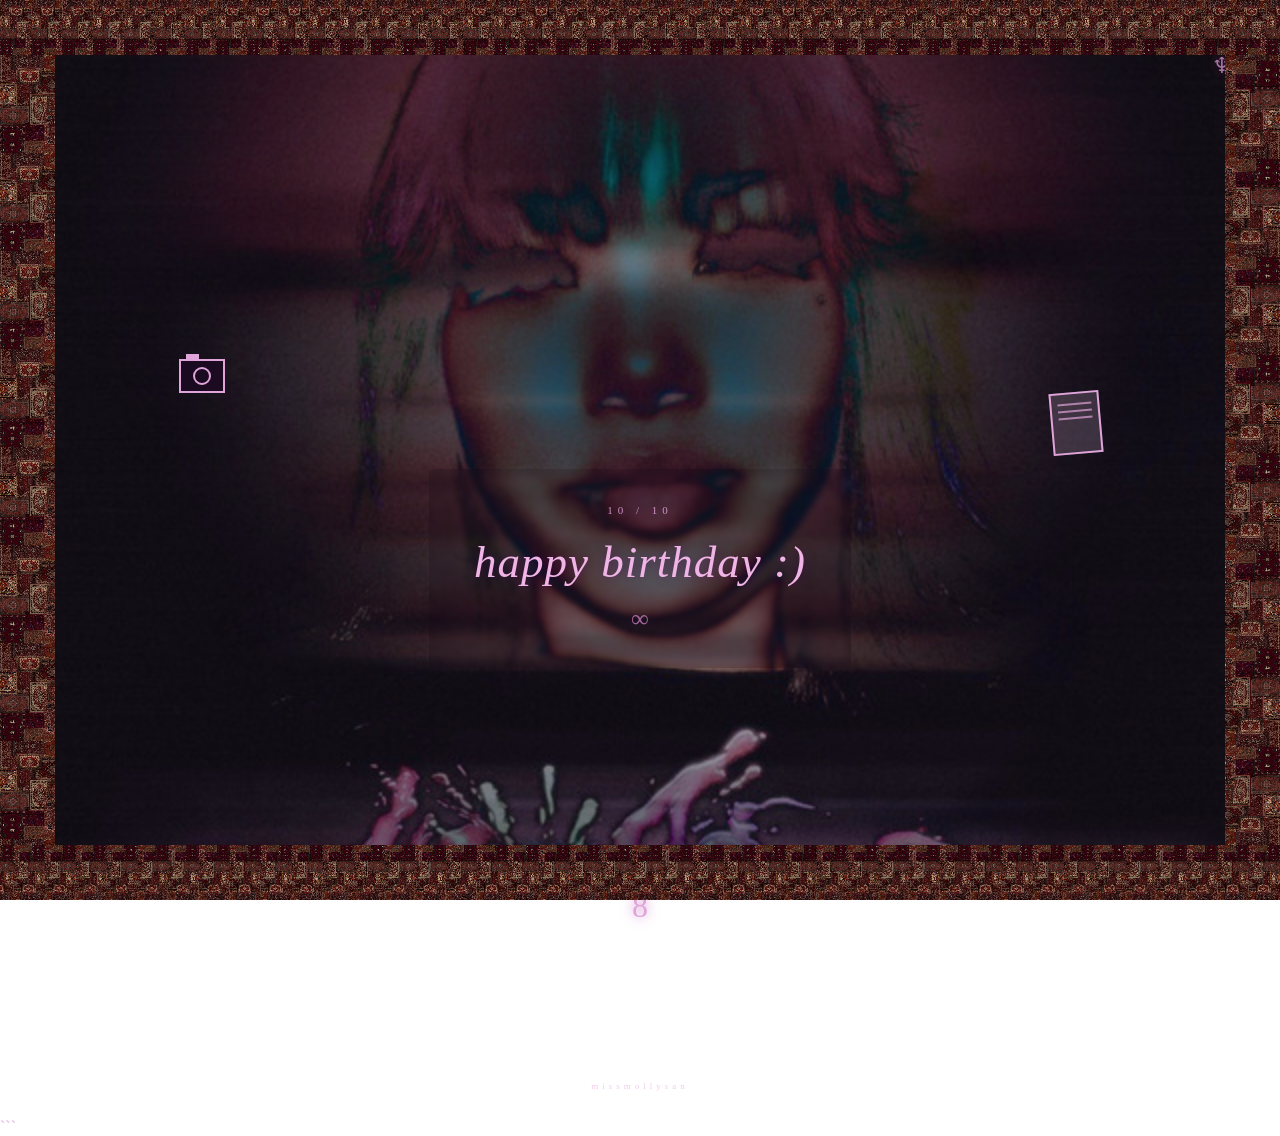
==== gallery.html @ 7de511e9 "Create gallery.html" ====
```html
<!DOCTYPE html>
<html lang="en">

<head>
    <meta charset="UTF-8">
    <meta name="viewport" content="width=device-width, initial-scale=1.0">
    <title>8</title>
    <link rel="stylesheet" href="style.css">
</head>

<body>

    <!-- HOME BACKGROUND MUSIC ONLY -->
    <audio id="backgroundMusic" autoplay loop>
        <source src="background.mp3" type="audio/mpeg">
    </audio>


    <!-- THIN RUG BORDER -->

    <div class="rug top"></div>
    <div class="rug bottom"></div>
    <div class="rug left"></div>
    <div class="rug right"></div>


    <main class="page">

        <!-- SMALL SYMBOLS -->

        <div class="symbol eight">8</div>

        <div class="symbol neptune">♆</div>


        <!-- GALLERY -->

        <a href="gallery.html" class="floating-object album">

            <div class="pixel-camera">
                <div class="camera-lens"></div>
            </div>

            <span>open</span>

        </a>


        <!-- NOTES -->

        <a href="notes.html" class="floating-object note">

            <div class="pixel-note">
                <div></div>
                <div></div>
                <div></div>
            </div>

            <span>open</span>

        </a>


        <!-- SECRET -->

        <a href="secret.html" class="floating-object secret">

            <div class="pixel-eight">8</div>

            <span>...</span>

        </a>


        <!-- CENTER -->

        <section class="center">

            <div class="date">
                10 / 10
            </div>

            <h1>
                happy birthday :)
            </h1>

            <div class="infinity">
                ∞
            </div>

        </section>


        <div class="username">
            missmollysan
        </div>

    </main>


    <!-- AUTOPLAY FALLBACK -->

    <script>

        const music =
            document.getElementById("backgroundMusic");

        document.addEventListener("click", () => {

            if (music.paused) {
                music.play().catch(() => {});
            }

        }, { once: true });

    </script>

</body>

</html>
```
---- style.css ----
```css
* {
    box-sizing: border-box;
}

html,
body {
    margin: 0;
    padding: 0;

    width: 100%;
    min-height: 100%;
}

body {
    min-height: 100vh;

    background-image:
        linear-gradient(
            rgba(18, 7, 25, 0.40),
            rgba(18, 7, 25, 0.40)
        ),
        url("background.jpg");

    background-size: cover;
    background-position: center;
    background-attachment: fixed;

    color: #e7a9df;

    font-family:
        Georgia,
        "Times New Roman",
        serif;

    overflow-x: hidden;
}


/* =========================
   PAGE
========================= */

.page {
    min-height: 100vh;

    position: relative;

    display: flex;

    justify-content: center;
    align-items: center;

    padding: 100px 80px;
}


/* =========================
   MAIN CENTER
========================= */

.center {
    position: relative;
    z-index: 5;

    text-align: center;

    padding: 35px 45px;

    background: rgba(20, 5, 27, 0.14);

    backdrop-filter: blur(2px);

    border-radius: 5px;
}


/* =========================
   TEXT
========================= */

.date {
    margin-bottom: 20px;

    font-size: 11px;

    letter-spacing: 5px;

    color: #e9a8df;

    opacity: 0.85;
}


h1 {
    margin: 0;

    font-size: clamp(28px, 4vw, 45px);

    font-weight: normal;

    font-style: italic;

    letter-spacing: 1px;

    color: #f0b4e6;

    text-shadow:
        0 1px 12px rgba(70, 0, 80, 0.6);
}


.infinity {
    margin-top: 17px;

    font-size: 25px;

    color: #d98bd0;

    opacity: 0.7;
}


/* =========================
   MUSIC
========================= */

.music {
    width: min(360px, 70vw);

    margin-top: 42px;
}

.song {
    display: flex;

    align-items: center;

    gap: 12px;

    margin-bottom: 14px;
}

.song span {
    width: 20px;

    font-size: 9px;

    letter-spacing: 1px;

    color: #e4a5dc;

    opacity: 0.65;
}

audio {
    width: 100%;

    height: 30px;

    opacity: 0.72;
}


/* =========================
   SYMBOLS
========================= */

.symbol {
    position: absolute;

    z-index: 10;

    color: #d99bd4;

    opacity: 0.75;

    text-shadow:
        0 0 10px rgba(160, 50, 150, 0.5);
}

.eight {
    top: 32px;
    left: 45px;

    font-size: 15px;
}

.neptune {
    top: 35px;
    right: 48px;

    font-size: 22px;
}


/* =========================
   CLICKABLE OBJECTS
========================= */

.floating-object {
    position: absolute;

    z-index: 15;

    text-decoration: none;

    color: #e5a5dd;

    display: flex;

    flex-direction: column;

    align-items: center;

    gap: 7px;

    transition:
        transform 0.25s ease,
        opacity 0.25s ease;
}

.floating-object span {
    font-family:
        Georgia,
        serif;

    font-size: 9px;

    letter-spacing: 2px;

    opacity: 0;

    transition: opacity 0.25s ease;
}

.floating-object:hover {
    transform: translateY(-5px);

    cursor: pointer;
}

.floating-object:hover span {
    opacity: 0.8;
}


/* =========================
   CAMERA
========================= */

.album {
    left: 14%;
    top: 31%;
}

.pixel-camera {
    width: 42px;
    height: 30px;

    background: rgba(28, 8, 35, 0.75);

    border: 2px solid #dfa4d9;

    position: relative;
}

.pixel-camera::before {
    content: "";

    position: absolute;

    width: 13px;
    height: 5px;

    left: 5px;
    top: -7px;

    background: #dfa4d9;
}

.camera-lens {
    position: absolute;

    width: 14px;
    height: 14px;

    left: 12px;
    top: 6px;

    border: 2px solid #dfa4d9;

    border-radius: 50%;
}


/* =========================
   NOTE
========================= */

.note {
    right: 14%;
    top: 34%;
}

.pixel-note {
    width: 34px;
    height: 40px;

    padding: 9px 6px;

    background: rgba(245, 202, 237, 0.18);

    border: 2px solid #dfa4d9;

    transform: rotate(-5deg);
}

.pixel-note div {
    height: 2px;

    margin-bottom: 5px;

    background: #dfa4d9;

    opacity: 0.7;
}


/* =========================
   SECRET 8
========================= */

.secret {
    left: 50%;

    bottom: 16%;

    transform: translateX(-50%);
}

.secret:hover {
    transform:
        translateX(-50%)
        translateY(-5px);
}

.pixel-eight {
    font-size: 32px;

    font-family: Georgia, serif;

    color: #dfa4d9;

    text-shadow:
        0 0 12px rgba(190, 70, 180, 0.7);
}


/* =========================
   USERNAME
========================= */

.username {
    position: absolute;

    z-index: 10;

    bottom: 27px;
    left: 50%;

    transform: translateX(-50%);

    font-size: 9px;

    letter-spacing: 4px;

    color: #dfa4d9;

    opacity: 0.55;
}


/* =========================
   RUG BORDER
========================= */

.rug {
    position: fixed;

    z-index: 20;

    pointer-events: none;

    background-image: url("rug.jpg");

    background-repeat: repeat;

    image-rendering: pixelated;
}

.rug.top {
    top: 0;
    left: 0;

    width: 100%;
    height: 55px;

    background-size: auto 55px;
}

.rug.bottom {
    bottom: 0;
    left: 0;

    width: 100%;
    height: 55px;

    background-size: auto 55px;

    transform: rotate(180deg);
}

.rug.left {
    top: 55px;
    bottom: 55px;

    left: 0;

    width: 55px;

    background-size: 55px auto;
}

.rug.right {
    top: 55px;
    bottom: 55px;

    right: 0;

    width: 55px;

    background-size: 55px auto;

    transform: rotate(180deg);
}


/* =========================
   MOBILE
========================= */

@media (max-width: 600px) {

    .page {
        padding: 80px 65px;
    }

    .center {
        padding: 25px 18px;
    }

    h1 {
        font-size: 27px;
    }

    .music {
        width: 250px;
        max-width: 65vw;
    }

    .rug.top,
    .rug.bottom {
        height: 42px;

        background-size: auto 42px;
    }

    .rug.left,
    .rug.right {
        top: 42px;
        bottom: 42px;

        width: 42px;

        background-size: 42px auto;
    }

    .album {
        left: 17%;
        top: 24%;
    }

    .note {
        right: 17%;
        top: 27%;
    }

    .secret {
        bottom: 13%;
    }

    .eight {
        top: 55px;
        left: 65px;
    }

    .neptune {
        top: 55px;
        right: 65px;
    }

    .username {
        bottom: 55px;
    }
}
```
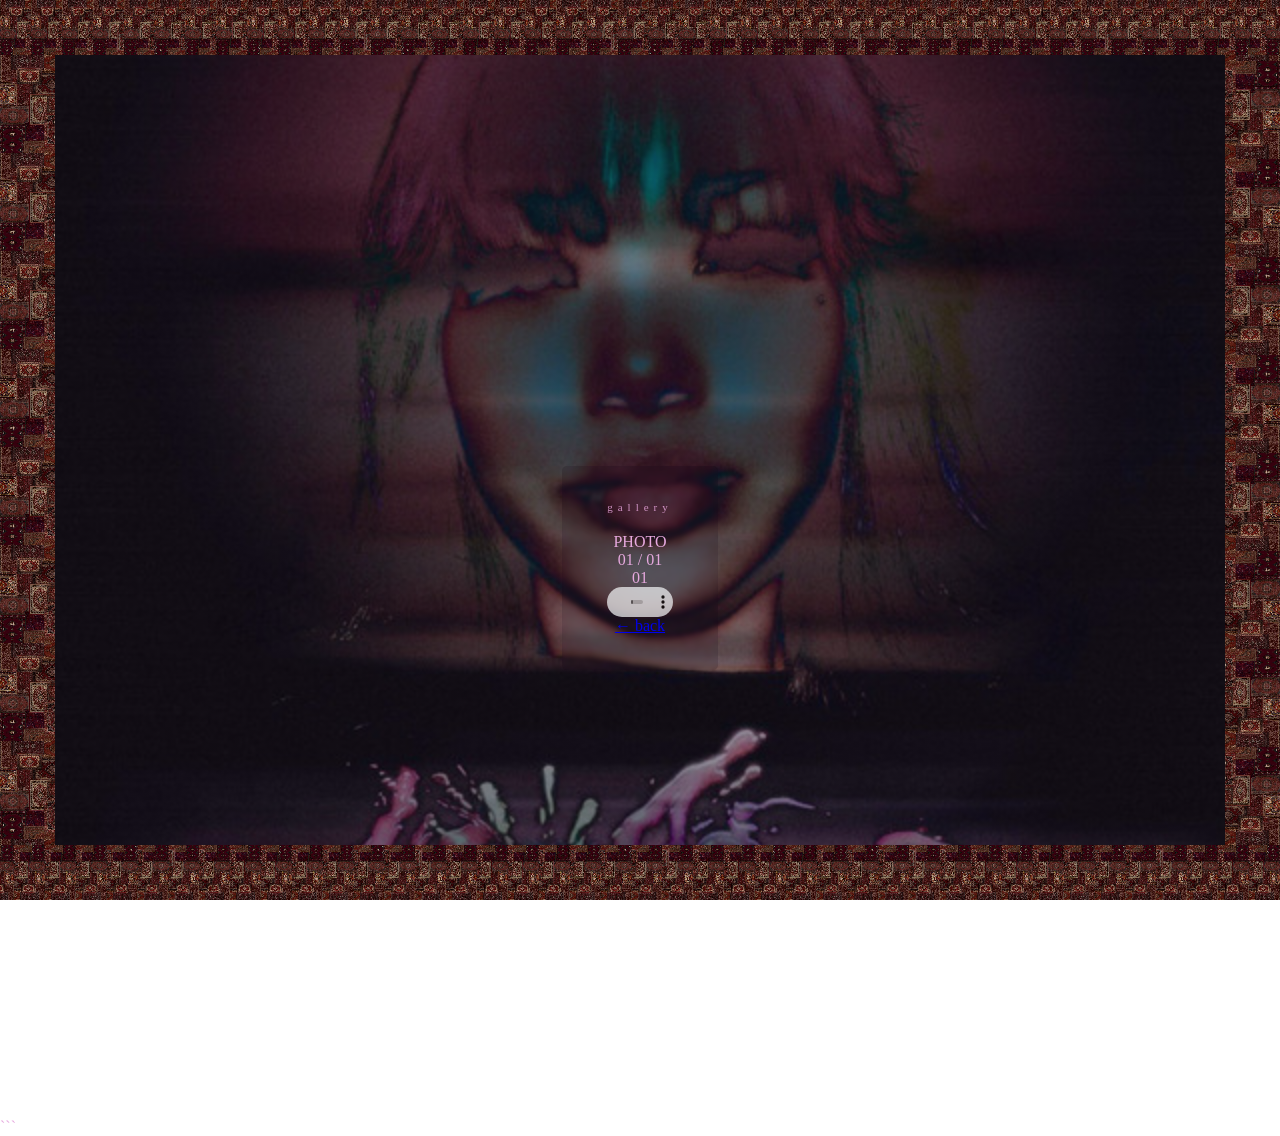
==== commit 3aa18701: "Update gallery.html" ====
--- a/gallery.html
+++ b/gallery.html
@@ -3,19 +3,20 @@
 <html lang="en">
 
 <head>
+
     <meta charset="UTF-8">
-    <meta name="viewport" content="width=device-width, initial-scale=1.0">
-    <title>8</title>
+
+    <meta name="viewport"
+          content="width=device-width, initial-scale=1.0">
+
+    <title>gallery</title>
+
     <link rel="stylesheet" href="style.css">
+
 </head>
 
+
 <body>
-
-    <!-- HOME BACKGROUND MUSIC ONLY -->
-    <audio id="backgroundMusic" autoplay loop>
-        <source src="background.mp3" type="audio/mpeg">
-    </audio>
-
 
     <!-- THIN RUG BORDER -->
 
@@ -27,94 +28,53 @@
 
     <main class="page">
 
-        <!-- SMALL SYMBOLS -->
+        <section class="center gallery-page">
 
-        <div class="symbol eight">8</div>
-
-        <div class="symbol neptune">♆</div>
+            <div class="date">
+                gallery
+            </div>
 
 
-        <!-- GALLERY -->
+            <!-- PHOTO PLACEHOLDER -->
 
-        <a href="gallery.html" class="floating-object album">
-
-            <div class="pixel-camera">
-                <div class="camera-lens"></div>
+            <div class="photo-placeholder">
+                PHOTO
             </div>
 
-            <span>open</span>
 
-        </a>
+            <div class="photo-number">
+                01 / 01
+            </div>
 
 
-        <!-- NOTES -->
+            <!-- SONG 1 -->
 
-        <a href="notes.html" class="floating-object note">
+            <div class="page-music">
 
-            <div class="pixel-note">
-                <div></div>
-                <div></div>
-                <div></div>
+                <div class="track-label">
+                    01
+                </div>
+
+                <audio controls>
+
+                    <source src="song1.mp3"
+                            type="audio/mpeg">
+
+                </audio>
+
             </div>
 
-            <span>open</span>
 
-        </a>
+            <a href="index.html"
+               class="back">
 
+                ← back
 
-        <!-- SECRET -->
-
-        <a href="secret.html" class="floating-object secret">
-
-            <div class="pixel-eight">8</div>
-
-            <span>...</span>
-
-        </a>
-
-
-        <!-- CENTER -->
-
-        <section class="center">
-
-            <div class="date">
-                10 / 10
-            </div>
-
-            <h1>
-                happy birthday :)
-            </h1>
-
-            <div class="infinity">
-                ∞
-            </div>
+            </a>
 
         </section>
 
-
-        <div class="username">
-            missmollysan
-        </div>
-
     </main>
-
-
-    <!-- AUTOPLAY FALLBACK -->
-
-    <script>
-
-        const music =
-            document.getElementById("backgroundMusic");
-
-        document.addEventListener("click", () => {
-
-            if (music.paused) {
-                music.play().catch(() => {});
-            }
-
-        }, { once: true });
-
-    </script>
 
 </body>
 
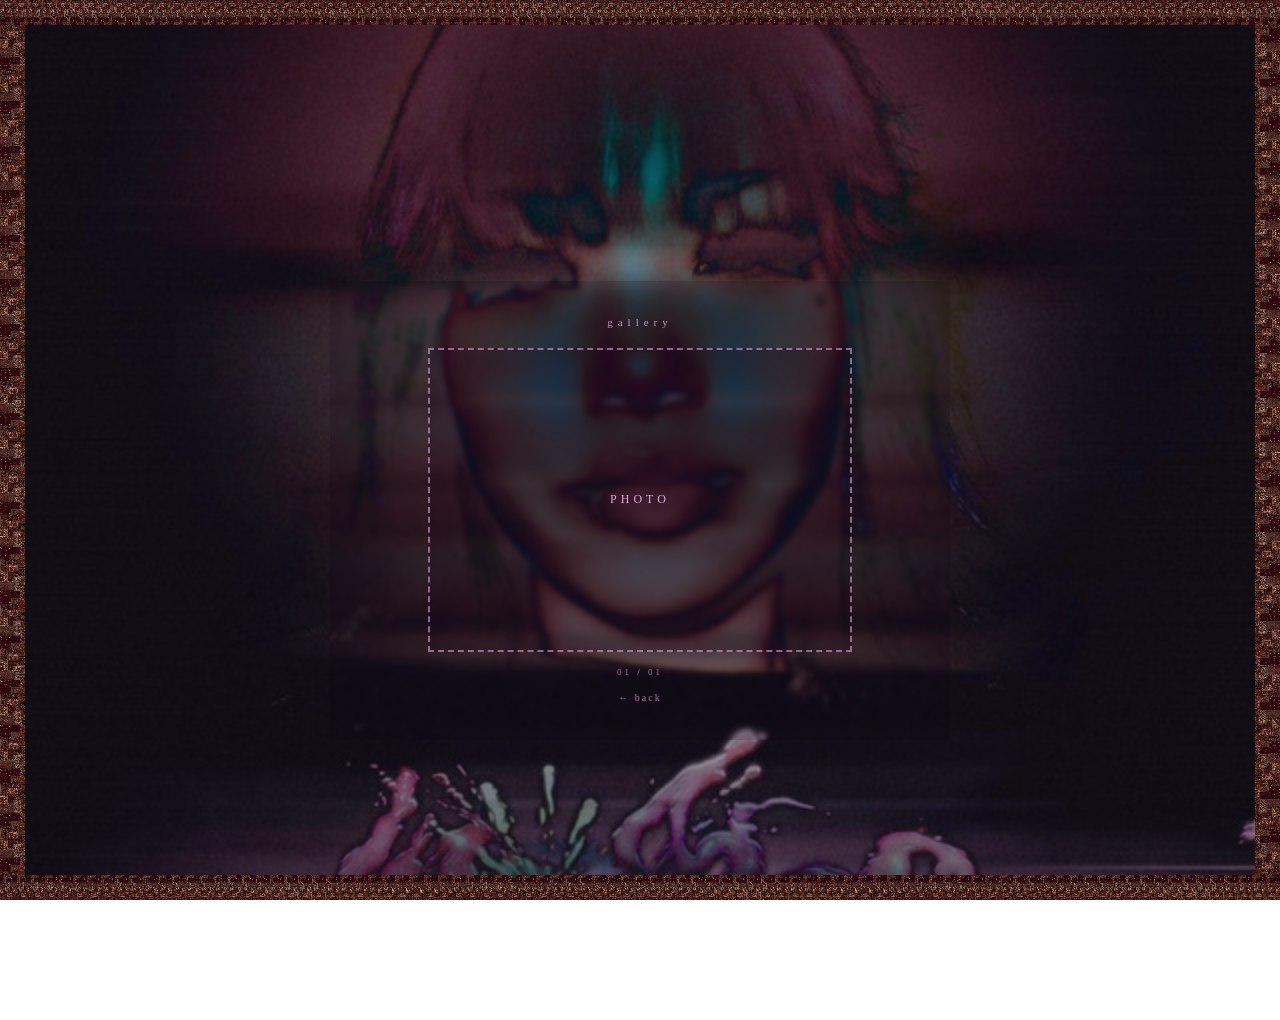
==== commit 9cd57ae0: "Update gallery.html" ====
--- a/gallery.html
+++ b/gallery.html
@@ -1,4 +1,3 @@
-```html
 <!DOCTYPE html>
 <html lang="en">
 
@@ -17,6 +16,12 @@
 
 
 <body>
+
+    <!-- SONG 1 -->
+    <audio id="pageMusic" autoplay preload="auto" hidden>
+        <source src="song1.mp3" type="audio/mpeg">
+    </audio>
+
 
     <!-- THIN RUG BORDER -->
 
@@ -47,24 +52,6 @@
             </div>
 
 
-            <!-- SONG 1 -->
-
-            <div class="page-music">
-
-                <div class="track-label">
-                    01
-                </div>
-
-                <audio controls>
-
-                    <source src="song1.mp3"
-                            type="audio/mpeg">
-
-                </audio>
-
-            </div>
-
-
             <a href="index.html"
                class="back">
 
@@ -76,7 +63,26 @@
 
     </main>
 
+
+    <!-- AUTOPLAY FALLBACK -->
+
+    <script>
+
+        const music =
+            document.getElementById("pageMusic");
+
+        music.play().catch(() => {});
+
+        document.addEventListener("click", () => {
+
+            if (music.paused) {
+                music.play().catch(() => {});
+            }
+
+        }, { once: true });
+
+    </script>
+
 </body>
 
 </html>
-```
--- a/style.css
+++ b/style.css
@@ -2,6 +2,7 @@
 * {
     box-sizing: border-box;
 }
+
 
 html,
 body {
@@ -12,7 +13,9 @@
     min-height: 100%;
 }
 
+
 body {
+
     min-height: 100vh;
 
     background-image:
@@ -42,6 +45,7 @@
 ========================= */
 
 .page {
+
     min-height: 100vh;
 
     position: relative;
@@ -51,16 +55,18 @@
     justify-content: center;
     align-items: center;
 
-    padding: 100px 80px;
-}
-
-
-/* =========================
-   MAIN CENTER
+    padding: 60px 35px;
+}
+
+
+/* =========================
+   CENTER
 ========================= */
 
 .center {
+
     position: relative;
+
     z-index: 5;
 
     text-align: center;
@@ -80,6 +86,7 @@
 ========================= */
 
 .date {
+
     margin-bottom: 20px;
 
     font-size: 11px;
@@ -93,6 +100,7 @@
 
 
 h1 {
+
     margin: 0;
 
     font-size: clamp(28px, 4vw, 45px);
@@ -111,6 +119,7 @@
 
 
 .infinity {
+
     margin-top: 17px;
 
     font-size: 25px;
@@ -122,51 +131,11 @@
 
 
 /* =========================
-   MUSIC
-========================= */
-
-.music {
-    width: min(360px, 70vw);
-
-    margin-top: 42px;
-}
-
-.song {
-    display: flex;
-
-    align-items: center;
-
-    gap: 12px;
-
-    margin-bottom: 14px;
-}
-
-.song span {
-    width: 20px;
-
-    font-size: 9px;
-
-    letter-spacing: 1px;
-
-    color: #e4a5dc;
-
-    opacity: 0.65;
-}
-
-audio {
-    width: 100%;
-
-    height: 30px;
-
-    opacity: 0.72;
-}
-
-
-/* =========================
    SYMBOLS
 ========================= */
 
 .symbol {
+
     position: absolute;
 
     z-index: 10;
@@ -179,16 +148,20 @@
         0 0 10px rgba(160, 50, 150, 0.5);
 }
 
+
 .eight {
-    top: 32px;
-    left: 45px;
+
+    top: 25px;
+    left: 32px;
 
     font-size: 15px;
 }
 
+
 .neptune {
-    top: 35px;
-    right: 48px;
+
+    top: 27px;
+    right: 34px;
 
     font-size: 22px;
 }
@@ -199,6 +172,7 @@
 ========================= */
 
 .floating-object {
+
     position: absolute;
 
     z-index: 15;
@@ -220,10 +194,8 @@
         opacity 0.25s ease;
 }
 
+
 .floating-object span {
-    font-family:
-        Georgia,
-        serif;
 
     font-size: 9px;
 
@@ -234,13 +206,17 @@
     transition: opacity 0.25s ease;
 }
 
+
 .floating-object:hover {
+
     transform: translateY(-5px);
 
     cursor: pointer;
 }
 
+
 .floating-object:hover span {
+
     opacity: 0.8;
 }
 
@@ -250,11 +226,14 @@
 ========================= */
 
 .album {
+
     left: 14%;
-    top: 31%;
-}
+    top: 40%;
+}
+
 
 .pixel-camera {
+
     width: 42px;
     height: 30px;
 
@@ -265,7 +244,9 @@
     position: relative;
 }
 
+
 .pixel-camera::before {
+
     content: "";
 
     position: absolute;
@@ -279,7 +260,9 @@
     background: #dfa4d9;
 }
 
+
 .camera-lens {
+
     position: absolute;
 
     width: 14px;
@@ -295,15 +278,18 @@
 
 
 /* =========================
-   NOTE
+   NOTE ICON
 ========================= */
 
 .note {
+
     right: 14%;
-    top: 34%;
-}
+    top: 40%;
+}
+
 
 .pixel-note {
+
     width: 34px;
     height: 40px;
 
@@ -316,7 +302,9 @@
     transform: rotate(-5deg);
 }
 
+
 .pixel-note div {
+
     height: 2px;
 
     margin-bottom: 5px;
@@ -328,27 +316,30 @@
 
 
 /* =========================
-   SECRET 8
+   SECRET
 ========================= */
 
 .secret {
+
     left: 50%;
 
-    bottom: 16%;
+    bottom: 13%;
 
     transform: translateX(-50%);
 }
 
+
 .secret:hover {
+
     transform:
         translateX(-50%)
         translateY(-5px);
 }
 
+
 .pixel-eight {
+
     font-size: 32px;
-
-    font-family: Georgia, serif;
 
     color: #dfa4d9;
 
@@ -362,11 +353,12 @@
 ========================= */
 
 .username {
+
     position: absolute;
 
     z-index: 10;
 
-    bottom: 27px;
+    bottom: 20px;
     left: 50%;
 
     transform: translateX(-50%);
@@ -382,10 +374,11 @@
 
 
 /* =========================
-   RUG BORDER
+   THIN RUG
 ========================= */
 
 .rug {
+
     position: fixed;
 
     z-index: 20;
@@ -399,119 +392,309 @@
     image-rendering: pixelated;
 }
 
+
 .rug.top {
+
     top: 0;
     left: 0;
 
     width: 100%;
-    height: 55px;
-
-    background-size: auto 55px;
-}
+    height: 25px;
+
+    background-size: auto 25px;
+}
+
 
 .rug.bottom {
+
     bottom: 0;
     left: 0;
 
     width: 100%;
-    height: 55px;
-
-    background-size: auto 55px;
+    height: 25px;
+
+    background-size: auto 25px;
 
     transform: rotate(180deg);
 }
 
+
 .rug.left {
-    top: 55px;
-    bottom: 55px;
+
+    top: 25px;
+    bottom: 25px;
 
     left: 0;
 
-    width: 55px;
-
-    background-size: 55px auto;
-}
+    width: 25px;
+
+    background-size: 25px auto;
+}
+
 
 .rug.right {
-    top: 55px;
-    bottom: 55px;
+
+    top: 25px;
+    bottom: 25px;
 
     right: 0;
 
-    width: 55px;
-
-    background-size: 55px auto;
+    width: 25px;
+
+    background-size: 25px auto;
 
     transform: rotate(180deg);
 }
 
 
 /* =========================
+   GALLERY / NOTE PAGES
+========================= */
+
+.gallery-page,
+.note-page {
+
+    min-width: min(550px, 80vw);
+
+    padding: 35px;
+}
+
+
+/* =========================
+   PHOTO PLACEHOLDER
+========================= */
+
+.photo-placeholder {
+
+    width: min(420px, 65vw);
+
+    height: min(300px, 45vw);
+
+    display: flex;
+
+    justify-content: center;
+    align-items: center;
+
+    margin: 15px auto;
+
+    border: 2px dashed rgba(223, 164, 217, 0.6);
+
+    background: rgba(20, 5, 27, 0.25);
+
+    color: #dfa4d9;
+
+    font-size: 12px;
+
+    letter-spacing: 4px;
+}
+
+
+.photo-number {
+
+    margin-top: 12px;
+
+    font-size: 9px;
+
+    letter-spacing: 3px;
+
+    opacity: 0.65;
+}
+
+
+/* =========================
+   NOTE PAPER
+========================= */
+
+.note-paper {
+
+    width: min(420px, 65vw);
+
+    min-height: 250px;
+
+    margin: 20px auto;
+
+    padding: 40px;
+
+    background: rgba(245, 220, 239, 0.13);
+
+    border: 1px solid rgba(223, 164, 217, 0.55);
+
+    transform: rotate(-1deg);
+
+    display: flex;
+
+    justify-content: center;
+    align-items: center;
+}
+
+
+.note-paper p {
+
+    margin: 0;
+
+    color: #f0b4e6;
+
+    font-style: italic;
+
+    font-size: 18px;
+}
+
+
+/* =========================
+   PAGE MUSIC
+========================= */
+
+.page-music {
+
+    display: flex;
+
+    align-items: center;
+
+    gap: 12px;
+
+    width: min(380px, 65vw);
+
+    margin: 30px auto 20px;
+}
+
+
+.track-label {
+
+    font-size: 9px;
+
+    letter-spacing: 2px;
+
+    opacity: 0.65;
+}
+
+
+.page-music audio {
+
+    width: 100%;
+
+    height: 32px;
+
+    opacity: 0.8;
+}
+
+
+/* =========================
+   BACK BUTTON
+========================= */
+
+.back {
+
+    display: inline-block;
+
+    margin-top: 15px;
+
+    color: #dfa4d9;
+
+    text-decoration: none;
+
+    font-size: 10px;
+
+    letter-spacing: 2px;
+
+    opacity: 0.7;
+
+    transition: opacity 0.2s ease;
+}
+
+
+.back:hover {
+
+    opacity: 1;
+}
+
+
+/* =========================
    MOBILE
 ========================= */
 
 @media (max-width: 600px) {
 
     .page {
-        padding: 80px 65px;
-    }
+
+        padding: 55px 35px;
+    }
+
 
     .center {
+
         padding: 25px 18px;
     }
 
+
     h1 {
+
         font-size: 27px;
     }
 
-    .music {
-        width: 250px;
-        max-width: 65vw;
-    }
 
     .rug.top,
     .rug.bottom {
-        height: 42px;
-
-        background-size: auto 42px;
-    }
+
+        height: 20px;
+
+        background-size: auto 20px;
+    }
+
 
     .rug.left,
     .rug.right {
-        top: 42px;
-        bottom: 42px;
-
-        width: 42px;
-
-        background-size: 42px auto;
-    }
+
+        top: 20px;
+        bottom: 20px;
+
+        width: 20px;
+
+        background-size: 20px auto;
+    }
+
 
     .album {
-        left: 17%;
-        top: 24%;
-    }
+
+        left: 13%;
+        top: 32%;
+    }
+
 
     .note {
-        right: 17%;
-        top: 27%;
-    }
+
+        right: 13%;
+        top: 32%;
+    }
+
 
     .secret {
-        bottom: 13%;
-    }
-
-    .eight {
-        top: 55px;
-        left: 65px;
-    }
-
-    .neptune {
-        top: 55px;
-        right: 65px;
-    }
-
-    .username {
-        bottom: 55px;
-    }
+
+        bottom: 12%;
+    }
+
+
+    .gallery-page,
+    .note-page {
+
+        min-width: 0;
+
+        width: 85vw;
+
+        padding: 25px 15px;
+    }
+
+
+    .photo-placeholder,
+    .note-paper {
+
+        width: 70vw;
+    }
+
+
+    .page-music {
+
+        width: 70vw;
+    }
+
 }
 ```
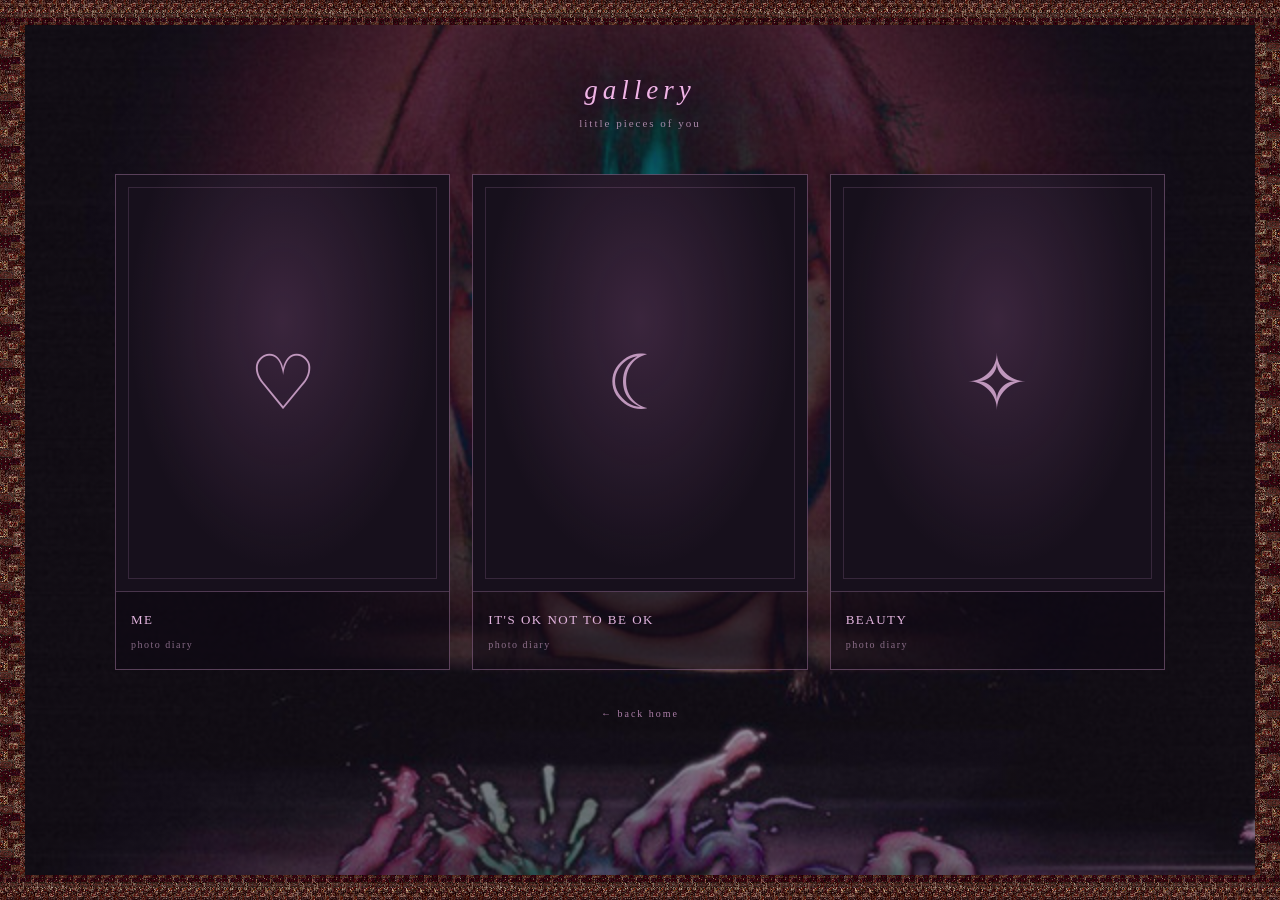
==== commit f67d9986: "Update gallery.html" ====
--- a/gallery.html
+++ b/gallery.html
@@ -1,88 +1,542 @@
+
 <!DOCTYPE html>
 <html lang="en">
-
 <head>
-
     <meta charset="UTF-8">
-
-    <meta name="viewport"
-          content="width=device-width, initial-scale=1.0">
-
+    <meta name="viewport" content="width=device-width, initial-scale=1.0">
     <title>gallery</title>
-
     <link rel="stylesheet" href="style.css">
 
+    <style>
+        .gallery-page {
+            min-height: 100vh;
+            box-sizing: border-box;
+            padding: 75px 7vw 60px;
+            color: #e3b5df;
+        }
+
+        .gallery-heading {
+            text-align: center;
+            margin: 0 0 10px;
+            font-size: 27px;
+            font-weight: normal;
+            letter-spacing: 5px;
+        }
+
+        .gallery-subtitle {
+            text-align: center;
+            font-size: 11px;
+            letter-spacing: 2px;
+            opacity: .7;
+            margin-bottom: 45px;
+        }
+
+        .album-grid {
+            max-width: 1050px;
+            margin: auto;
+            display: grid;
+            grid-template-columns: repeat(3, minmax(0, 1fr));
+            gap: 22px;
+        }
+
+        .album-card {
+            appearance: none;
+            width: 100%;
+            padding: 0;
+            color: inherit;
+            font: inherit;
+            text-align: left;
+            cursor: pointer;
+            background: rgba(15, 9, 20, .62);
+            border: 1px solid rgba(222, 164, 217, .35);
+            transition: transform .2s ease, border-color .2s ease;
+        }
+
+        .album-card:hover {
+            transform: translateY(-4px);
+            border-color: #dfa4d9;
+        }
+
+        .album-cover {
+            aspect-ratio: 4 / 5;
+            display: flex;
+            align-items: center;
+            justify-content: center;
+            position: relative;
+            overflow: hidden;
+            background:
+                radial-gradient(ellipse at 50% 35%,
+                    rgba(185, 112, 177, .22),
+                    transparent 65%),
+                #17101c;
+            border-bottom: 1px solid rgba(222, 164, 217, .25);
+        }
+
+        .album-cover::before {
+            content: "";
+            position: absolute;
+            inset: 12px;
+            border: 1px solid rgba(222, 164, 217, .16);
+            pointer-events: none;
+        }
+
+        .album-symbol {
+            font-family: Georgia, serif;
+            font-size: clamp(42px, 6vw, 76px);
+            font-weight: normal;
+            opacity: .8;
+        }
+
+        .album-info {
+            padding: 17px 15px 19px;
+        }
+
+        .album-name {
+            font-size: 13px;
+            line-height: 1.7;
+            letter-spacing: 1.5px;
+            overflow-wrap: anywhere;
+        }
+
+        .album-count {
+            margin-top: 8px;
+            font-size: 10px;
+            letter-spacing: 1.5px;
+            opacity: .55;
+        }
+
+        .gallery-back {
+            display: block;
+            width: fit-content;
+            margin: 38px auto 0;
+            color: #dfa4d9;
+            text-decoration: none;
+            font-size: 10px;
+            letter-spacing: 2px;
+            opacity: .75;
+        }
+
+        .gallery-back:hover {
+            opacity: 1;
+        }
+
+        /* INDIVIDUAL ALBUM VIEW */
+
+        .album-view {
+            display: none;
+            max-width: 760px;
+            margin: 0 auto;
+        }
+
+        .album-view.active {
+            display: block;
+        }
+
+        .album-view-heading {
+            text-align: center;
+            margin-bottom: 35px;
+        }
+
+        .album-view-heading h2 {
+            font-size: 20px;
+            font-weight: normal;
+            letter-spacing: 3px;
+            line-height: 1.7;
+            overflow-wrap: anywhere;
+        }
+
+        .album-view-heading p {
+            font-size: 10px;
+            letter-spacing: 2px;
+            opacity: .6;
+        }
+
+        .diary-entry {
+            margin: 0 auto 38px;
+            max-width: 560px;
+        }
+
+        .diary-photo {
+            width: 100%;
+            min-height: 220px;
+            display: flex;
+            align-items: center;
+            justify-content: center;
+            box-sizing: border-box;
+            padding: 25px;
+            background: rgba(15, 9, 20, .78);
+            border: 1px solid rgba(222, 164, 217, .3);
+            color: #c9a1c9;
+            cursor: pointer;
+        }
+
+        .diary-photo img {
+            display: block;
+            width: 100%;
+            max-height: 680px;
+            object-fit: contain;
+        }
+
+        .photo-placeholder {
+            font-size: 11px;
+            letter-spacing: 2px;
+            text-align: center;
+            line-height: 2;
+            opacity: .7;
+        }
+
+        .diary-note {
+            padding: 17px 5px 0;
+            font-size: 12px;
+            line-height: 1.9;
+            white-space: pre-wrap;
+            overflow-wrap: anywhere;
+            color: #e3b5df;
+        }
+
+        .diary-note.empty {
+            opacity: .55;
+            font-size: 10px;
+            letter-spacing: 1px;
+        }
+
+        .album-return {
+            display: block;
+            margin: 0 auto 35px;
+            padding: 10px 15px;
+            color: #dfa4d9;
+            background: transparent;
+            border: 1px solid rgba(222, 164, 217, .35);
+            font: inherit;
+            font-size: 10px;
+            letter-spacing: 2px;
+            cursor: pointer;
+        }
+
+        /* FULLSCREEN PHOTO */
+
+        .photo-lightbox {
+            display: none;
+            position: fixed;
+            inset: 0;
+            z-index: 9999;
+            padding: 25px;
+            box-sizing: border-box;
+            align-items: center;
+            justify-content: center;
+            background: rgba(8, 5, 12, .96);
+            cursor: zoom-out;
+        }
+
+        .photo-lightbox.open {
+            display: flex;
+        }
+
+        .photo-lightbox img {
+            max-width: 95vw;
+            max-height: 92vh;
+            object-fit: contain;
+            cursor: zoom-in;
+            transition: transform .2s ease;
+        }
+
+        .photo-lightbox img.zoomed {
+            max-width: none;
+            max-height: none;
+            transform: scale(1.7);
+            cursor: zoom-out;
+        }
+
+        .lightbox-hint {
+            position: absolute;
+            bottom: 13px;
+            left: 0;
+            right: 0;
+            text-align: center;
+            color: #dfa4d9;
+            font-size: 10px;
+            letter-spacing: 2px;
+            pointer-events: none;
+            opacity: .7;
+        }
+
+        @media (max-width: 650px) {
+            .gallery-page {
+                padding: 60px 7vw 45px;
+            }
+
+            .gallery-heading {
+                font-size: 23px;
+            }
+
+            .gallery-subtitle {
+                margin-bottom: 30px;
+            }
+
+            .album-grid {
+                grid-template-columns: 1fr;
+                gap: 18px;
+                max-width: 390px;
+            }
+
+            .album-cover {
+                aspect-ratio: 5 / 3;
+            }
+
+            .album-symbol {
+                font-size: 55px;
+            }
+
+            .album-info {
+                padding: 13px 15px;
+            }
+
+            .diary-photo {
+                min-height: 180px;
+            }
+
+            .photo-lightbox {
+                padding: 12px;
+            }
+        }
+    </style>
 </head>
 
-
 <body>
 
-    <!-- SONG 1 -->
-    <audio id="pageMusic" autoplay preload="auto" hidden>
-        <source src="song1.mp3" type="audio/mpeg">
-    </audio>
-
-
-    <!-- THIN RUG BORDER -->
-
+    <!-- EXISTING RUG BORDER -->
     <div class="rug top"></div>
     <div class="rug bottom"></div>
     <div class="rug left"></div>
     <div class="rug right"></div>
 
-
-    <main class="page">
-
-        <section class="center gallery-page">
-
-            <div class="date">
-                gallery
+    <main class="gallery-page">
+
+        <!-- THREE-ALBUM SELECTION -->
+        <section id="albumHub">
+
+            <h1 class="gallery-heading">gallery</h1>
+            <p class="gallery-subtitle">little pieces of you</p>
+
+            <div class="album-grid">
+
+                <button class="album-card" data-album="me">
+                    <div class="album-cover">
+                        <span class="album-symbol">♡</span>
+                    </div>
+                    <div class="album-info">
+                        <div class="album-name">ME</div>
+                        <div class="album-count">photo diary</div>
+                    </div>
+                </button>
+
+                <button class="album-card" data-album="okay">
+                    <div class="album-cover">
+                        <span class="album-symbol">☾</span>
+                    </div>
+                    <div class="album-info">
+                        <div class="album-name">IT'S OK NOT TO BE OK</div>
+                        <div class="album-count">photo diary</div>
+                    </div>
+                </button>
+
+                <button class="album-card" data-album="beauty">
+                    <div class="album-cover">
+                        <span class="album-symbol">✧</span>
+                    </div>
+                    <div class="album-info">
+                        <div class="album-name">BEAUTY</div>
+                        <div class="album-count">photo diary</div>
+                    </div>
+                </button>
+
             </div>
 
-
-            <!-- PHOTO PLACEHOLDER -->
-
-            <div class="photo-placeholder">
-                PHOTO
-            </div>
-
-
-            <div class="photo-number">
-                01 / 01
-            </div>
-
-
-            <a href="index.html"
-               class="back">
-
-                ← back
-
-            </a>
-
+            <a href="index.html" class="gallery-back">← back home</a>
         </section>
 
+
+        <!-- ALBUM CONTENT IS POPULATED FROM THE DATA BELOW -->
+        <section id="albumView" class="album-view">
+
+            <button id="albumReturn" class="album-return">
+                ← all albums
+            </button>
+
+            <header class="album-view-heading">
+                <h2 id="albumTitle"></h2>
+                <p id="albumSubtitle">a little collection</p>
+            </header>
+
+            <div id="diaryEntries"></div>
+
+            <button id="albumReturnBottom" class="album-return">
+                ← all albums
+            </button>
+
+        </section>
+
     </main>
 
 
-    <!-- AUTOPLAY FALLBACK -->
+    <!-- FULLSCREEN PHOTO VIEWER -->
+    <div
+        id="photoLightbox"
+        class="photo-lightbox"
+        aria-label="Fullscreen photo viewer"
+        role="dialog"
+        aria-modal="true"
+    >
+        <img id="lightboxImage" alt="Expanded album photo">
+        <div class="lightbox-hint">click outside to close · click photo to zoom</div>
+    </div>
+
 
     <script>
-
-        const music =
-            document.getElementById("pageMusic");
-
-        music.play().catch(() => {});
-
-        document.addEventListener("click", () => {
-
-            if (music.paused) {
-                music.play().catch(() => {});
-            }
-
-        }, { once: true });
-
+        /*
+          ADD PHOTOS AND NOTES HERE LATER.
+
+          Each entry uses:
+          image: exact photo filename in your repository
+          note: the text that appears below that photo
+
+          Example:
+          { image: "photo1.jpg", note: "your note here" }
+
+          Leave an album's entries empty until its photos and notes are ready.
+        */
+
+        const albums = {
+            me: {
+                title: "ME",
+                entries: []
+            },
+
+            okay: {
+                title: "IT'S OK NOT TO BE OK",
+                entries: []
+            },
+
+            beauty: {
+                title: "BEAUTY",
+                entries: []
+            }
+        };
+
+
+        const hub = document.getElementById("albumHub");
+        const albumView = document.getElementById("albumView");
+        const albumTitle = document.getElementById("albumTitle");
+        const diaryEntries = document.getElementById("diaryEntries");
+
+        function openAlbum(albumKey) {
+            const album = albums[albumKey];
+            if (!album) return;
+
+            albumTitle.textContent = album.title;
+            diaryEntries.replaceChildren();
+
+            if (album.entries.length === 0) {
+                const message = document.createElement("p");
+                message.className = "photo-placeholder";
+                message.textContent = "photos and notes will live here";
+                diaryEntries.appendChild(message);
+            } else {
+                album.entries.forEach((entry) => {
+                    const article = document.createElement("article");
+                    article.className = "diary-entry";
+
+                    const photo = document.createElement("button");
+                    photo.className = "diary-photo";
+                    photo.type = "button";
+                    photo.setAttribute("aria-label", "Open photo fullscreen");
+
+                    const img = document.createElement("img");
+                    img.src = entry.image;
+                    img.alt = "";
+                    img.loading = "lazy";
+
+                    img.addEventListener("error", () => {
+                        photo.replaceChildren();
+                        const error = document.createElement("span");
+                        error.className = "photo-placeholder";
+                        error.textContent = "photo file not found — check its filename";
+                        photo.appendChild(error);
+                    });
+
+                    photo.appendChild(img);
+                    photo.addEventListener("click", () => openLightbox(entry.image));
+
+                    const note = document.createElement("div");
+                    note.className = "diary-note";
+                    note.textContent = entry.note || "";
+
+                    if (!entry.note) {
+                        note.classList.add("empty");
+                        note.textContent = "note goes here";
+                    }
+
+                    article.append(photo, note);
+                    diaryEntries.appendChild(article);
+                });
+            }
+
+            hub.style.display = "none";
+            albumView.classList.add("active");
+            window.scrollTo(0, 0);
+        }
+
+        function returnToHub() {
+            albumView.classList.remove("active");
+            hub.style.display = "";
+            window.scrollTo(0, 0);
+        }
+
+        document.querySelectorAll("[data-album]").forEach((button) => {
+            button.addEventListener("click", () => {
+                openAlbum(button.dataset.album);
+            });
+        });
+
+        document.getElementById("albumReturn").addEventListener("click", returnToHub);
+        document.getElementById("albumReturnBottom").addEventListener("click", returnToHub);
+
+
+        // PHOTO LIGHTBOX
+        const lightbox = document.getElementById("photoLightbox");
+        const lightboxImage = document.getElementById("lightboxImage");
+
+        function openLightbox(src) {
+            lightboxImage.src = src;
+            lightboxImage.classList.remove("zoomed");
+            lightbox.classList.add("open");
+            document.body.style.overflow = "hidden";
+        }
+
+        function closeLightbox() {
+            lightbox.classList.remove("open");
+            lightboxImage.classList.remove("zoomed");
+            lightboxImage.removeAttribute("src");
+            document.body.style.overflow = "";
+        }
+
+        lightbox.addEventListener("click", (event) => {
+            if (event.target === lightbox) {
+                closeLightbox();
+            }
+        });
+
+        lightboxImage.addEventListener("click", (event) => {
+            event.stopPropagation();
+            lightboxImage.classList.toggle("zoomed");
+        });
+
+        document.addEventListener("keydown", (event) => {
+            if (event.key === "Escape" && lightbox.classList.contains("open")) {
+                closeLightbox();
+            }
+        });
     </script>
 
 </body>
-
 </html>
--- a/style.css
+++ b/style.css
@@ -1,4 +1,3 @@
-```css
 * {
     box-sizing: border-box;
 }
@@ -146,6 +145,10 @@
 
     text-shadow:
         0 0 10px rgba(160, 50, 150, 0.5);
+
+    text-decoration: none;
+
+    cursor: pointer;
 }
 
 
@@ -164,30 +167,6 @@
     right: 34px;
 
     font-size: 22px;
-}
-
-
-/* =========================
-   CLICKABLE OBJECTS
-========================= */
-
-.floating-object {
-
-    position: absolute;
-
-    z-index: 15;
-
-    text-decoration: none;
-
-    color: #e5a5dd;
-
-    display: flex;
-
-    flex-direction: column;
-
-    align-items: center;
-
-    gap: 7px;
 
     transition:
         transform 0.25s ease,
@@ -195,6 +174,42 @@
 }
 
 
+.neptune:hover {
+
+    transform: translateY(-3px);
+
+    opacity: 1;
+}
+
+
+/* =========================
+   CLICKABLE OBJECTS
+========================= */
+
+.floating-object {
+
+    position: absolute;
+
+    z-index: 15;
+
+    text-decoration: none;
+
+    color: #e5a5dd;
+
+    display: flex;
+
+    flex-direction: column;
+
+    align-items: center;
+
+    gap: 7px;
+
+    transition:
+        transform 0.25s ease,
+        opacity 0.25s ease;
+}
+
+
 .floating-object span {
 
     font-size: 9px;
@@ -609,6 +624,177 @@
 
 
 /* =========================
+   SECRET PAINT ROOM
+========================= */
+
+.paint-page {
+
+    min-height: 100vh;
+
+    position: relative;
+
+    display: flex;
+
+    justify-content: center;
+    align-items: center;
+
+    padding: 70px 35px 55px;
+}
+
+
+.paint-room {
+
+    width: min(1050px, 88vw);
+
+    display: flex;
+
+    flex-direction: column;
+
+    align-items: center;
+
+    gap: 18px;
+}
+
+
+.paint-window {
+
+    width: 100%;
+
+    height: min(700px, 75vh);
+
+    background: #c0c0c0;
+
+    border: 3px solid;
+
+    border-color:
+        #ffffff
+        #404040
+        #404040
+        #ffffff;
+
+    box-shadow:
+        8px 8px 0 rgba(0, 0, 0, 0.35);
+
+    display: flex;
+
+    flex-direction: column;
+}
+
+
+.paint-titlebar {
+
+    height: 28px;
+
+    flex-shrink: 0;
+
+    background: #000080;
+
+    color: white;
+
+    font-family:
+        Arial,
+        sans-serif;
+
+    font-size: 13px;
+
+    font-weight: bold;
+
+    display: flex;
+
+    align-items: center;
+
+    padding: 0 7px;
+}
+
+
+.paint-title {
+
+    flex: 1;
+}
+
+
+.paint-buttons {
+
+    display: flex;
+
+    gap: 3px;
+}
+
+
+.paint-button {
+
+    width: 19px;
+    height: 18px;
+
+    background: #c0c0c0;
+
+    color: #000;
+
+    border: 2px solid;
+
+    border-color:
+        #ffffff
+        #404040
+        #404040
+        #ffffff;
+
+    font-family: Arial, sans-serif;
+
+    font-size: 11px;
+
+    line-height: 13px;
+
+    text-align: center;
+}
+
+
+.paint-iframe-wrap {
+
+    flex: 1;
+
+    min-height: 0;
+
+    background: #c0c0c0;
+
+    padding: 3px;
+}
+
+
+.paint-iframe {
+
+    width: 100%;
+
+    height: 100%;
+
+    border: none;
+
+    display: block;
+}
+
+
+.paint-back {
+
+    color: #dfa4d9;
+
+    text-decoration: none;
+
+    font-size: 10px;
+
+    letter-spacing: 2px;
+
+    opacity: 0.75;
+
+    transition: opacity 0.2s ease;
+}
+
+
+.paint-back:hover {
+
+    opacity: 1;
+}
+
+
+/* =========================
    MOBILE
 ========================= */
 
@@ -696,5 +882,28 @@
         width: 70vw;
     }
 
-}
-```
+
+    /* PAINT */
+
+    .paint-page {
+
+        padding:
+            55px 25px 45px;
+    }
+
+
+    .paint-room {
+
+        width: 92vw;
+    }
+
+
+    .paint-window {
+
+        height: 70vh;
+
+        box-shadow:
+            5px 5px 0 rgba(0, 0, 0, 0.35);
+    }
+
+}
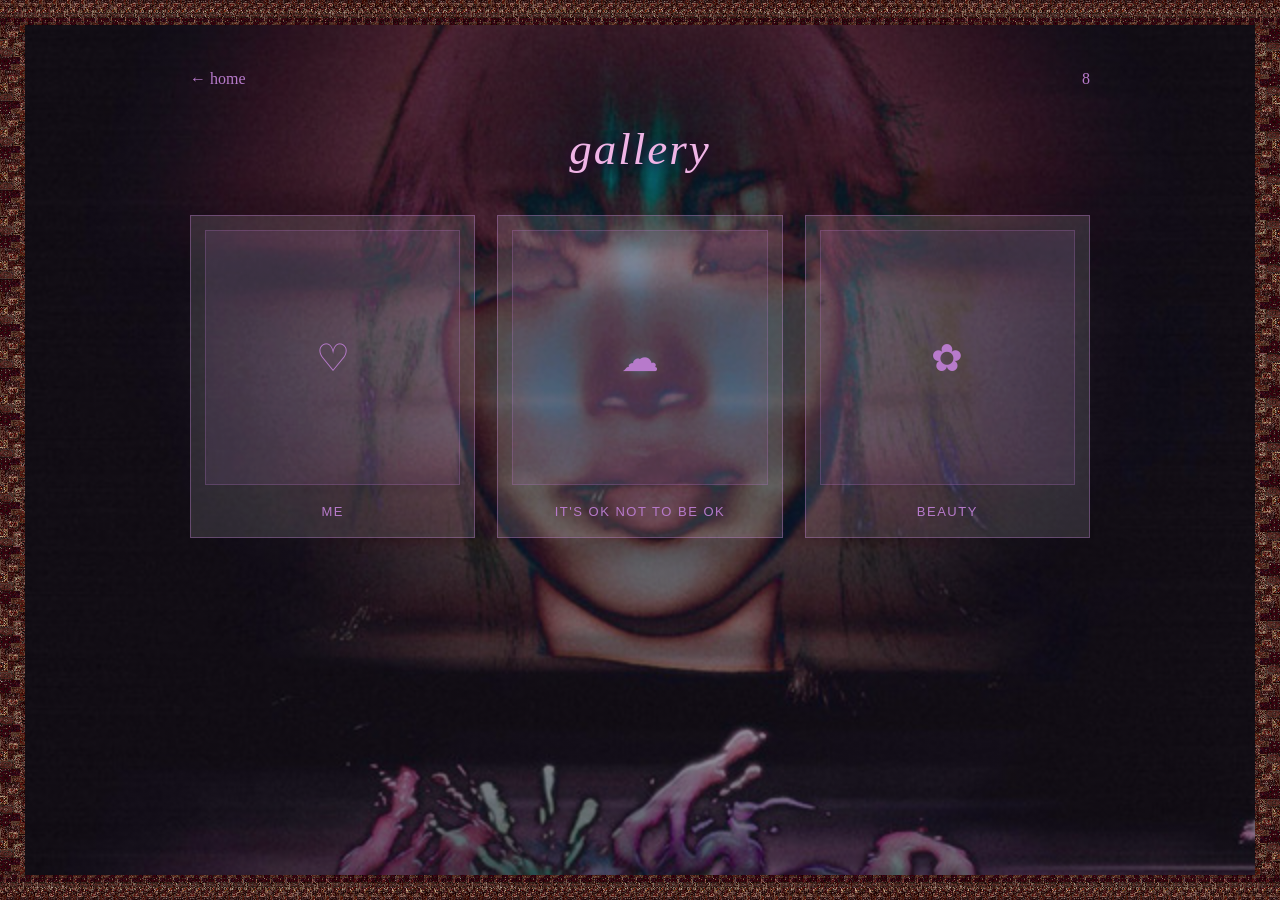
==== commit 03634204: "Update gallery.html" ====
--- a/gallery.html
+++ b/gallery.html
@@ -1,6 +1,7 @@
 
 <!DOCTYPE html>
 <html lang="en">
+
 <head>
     <meta charset="UTF-8">
     <meta name="viewport" content="width=device-width, initial-scale=1.0">
@@ -11,116 +12,89 @@
         .gallery-page {
             min-height: 100vh;
             box-sizing: border-box;
-            padding: 75px 7vw 60px;
-            color: #e3b5df;
+            padding: 70px 24px 60px;
+            color: #b77acb;
+        }
+
+        .gallery-top {
+            max-width: 900px;
+            margin: 0 auto 35px;
+            display: flex;
+            align-items: center;
+            justify-content: space-between;
+            gap: 16px;
+        }
+
+        .gallery-top a,
+        .gallery-back,
+        .next-song {
+            color: inherit;
+            text-decoration: none;
+            cursor: pointer;
+            font: inherit;
+        }
+
+        .gallery-top a:hover,
+        .gallery-back:hover,
+        .next-song:hover {
+            opacity: 0.65;
         }
 
         .gallery-heading {
             text-align: center;
-            margin: 0 0 10px;
-            font-size: 27px;
+            margin: 25px 0 40px;
             font-weight: normal;
-            letter-spacing: 5px;
-        }
-
-        .gallery-subtitle {
-            text-align: center;
-            font-size: 11px;
             letter-spacing: 2px;
-            opacity: .7;
-            margin-bottom: 45px;
         }
 
         .album-grid {
-            max-width: 1050px;
-            margin: auto;
+            max-width: 900px;
+            margin: 0 auto;
             display: grid;
             grid-template-columns: repeat(3, minmax(0, 1fr));
             gap: 22px;
         }
 
         .album-card {
-            appearance: none;
-            width: 100%;
-            padding: 0;
+            border: 1px solid rgba(183, 122, 203, 0.4);
+            background: rgba(255, 255, 255, 0.12);
             color: inherit;
-            font: inherit;
-            text-align: left;
+            text-decoration: none;
             cursor: pointer;
-            background: rgba(15, 9, 20, .62);
-            border: 1px solid rgba(222, 164, 217, .35);
-            transition: transform .2s ease, border-color .2s ease;
+            padding: 14px;
+            text-align: center;
+            transition: transform 0.2s ease, opacity 0.2s ease;
+            min-width: 0;
         }
 
         .album-card:hover {
             transform: translateY(-4px);
-            border-color: #dfa4d9;
         }
 
         .album-cover {
-            aspect-ratio: 4 / 5;
+            aspect-ratio: 1 / 1;
             display: flex;
             align-items: center;
             justify-content: center;
-            position: relative;
             overflow: hidden;
-            background:
-                radial-gradient(ellipse at 50% 35%,
-                    rgba(185, 112, 177, .22),
-                    transparent 65%),
-                #17101c;
-            border-bottom: 1px solid rgba(222, 164, 217, .25);
-        }
-
-        .album-cover::before {
-            content: "";
-            position: absolute;
-            inset: 12px;
-            border: 1px solid rgba(222, 164, 217, .16);
-            pointer-events: none;
-        }
-
-        .album-symbol {
-            font-family: Georgia, serif;
-            font-size: clamp(42px, 6vw, 76px);
-            font-weight: normal;
-            opacity: .8;
-        }
-
-        .album-info {
-            padding: 17px 15px 19px;
-        }
-
-        .album-name {
+            background: rgba(183, 122, 203, 0.10);
+            border: 1px solid rgba(183, 122, 203, 0.25);
+            margin-bottom: 16px;
+            font-size: 38px;
+        }
+
+        .album-cover img {
+            width: 100%;
+            height: 100%;
+            object-fit: cover;
+        }
+
+        .album-title {
             font-size: 13px;
+            letter-spacing: 1.5px;
             line-height: 1.7;
-            letter-spacing: 1.5px;
             overflow-wrap: anywhere;
         }
-
-        .album-count {
-            margin-top: 8px;
-            font-size: 10px;
-            letter-spacing: 1.5px;
-            opacity: .55;
-        }
-
-        .gallery-back {
-            display: block;
-            width: fit-content;
-            margin: 38px auto 0;
-            color: #dfa4d9;
-            text-decoration: none;
-            font-size: 10px;
-            letter-spacing: 2px;
-            opacity: .75;
-        }
-
-        .gallery-back:hover {
-            opacity: 1;
-        }
-
-        /* INDIVIDUAL ALBUM VIEW */
 
         .album-view {
             display: none;
@@ -134,169 +108,119 @@
 
         .album-view-heading {
             text-align: center;
-            margin-bottom: 35px;
-        }
-
-        .album-view-heading h2 {
-            font-size: 20px;
             font-weight: normal;
-            letter-spacing: 3px;
-            line-height: 1.7;
+            letter-spacing: 2px;
+            margin: 12px 0 30px;
             overflow-wrap: anywhere;
         }
 
-        .album-view-heading p {
-            font-size: 10px;
-            letter-spacing: 2px;
-            opacity: .6;
-        }
-
-        .diary-entry {
-            margin: 0 auto 38px;
-            max-width: 560px;
-        }
-
-        .diary-photo {
-            width: 100%;
-            min-height: 220px;
+        .album-controls {
             display: flex;
             align-items: center;
             justify-content: center;
-            box-sizing: border-box;
-            padding: 25px;
-            background: rgba(15, 9, 20, .78);
-            border: 1px solid rgba(222, 164, 217, .3);
-            color: #c9a1c9;
-            cursor: pointer;
-        }
-
-        .diary-photo img {
+            gap: 18px;
+            margin: 0 auto 35px;
+            flex-wrap: wrap;
+        }
+
+        .next-song {
+            border: 1px solid rgba(183, 122, 203, 0.6);
+            background: rgba(255, 255, 255, 0.12);
+            padding: 9px 18px;
+            border-radius: 0;
+        }
+
+        .song-counter {
+            font-size: 13px;
+            letter-spacing: 1px;
+            min-width: 45px;
+            text-align: center;
+        }
+
+        .diary-entry {
+            margin: 0 auto 38px;
+            text-align: center;
+            max-width: 560px;
+        }
+
+        .diary-photo {
             display: block;
-            width: 100%;
-            max-height: 680px;
+            max-width: 100%;
+            width: auto;
+            max-height: 620px;
+            margin: 0 auto;
+            cursor: zoom-in;
             object-fit: contain;
-        }
-
-        .photo-placeholder {
-            font-size: 11px;
-            letter-spacing: 2px;
-            text-align: center;
-            line-height: 2;
-            opacity: .7;
+            border: 1px solid rgba(183, 122, 203, 0.25);
         }
 
         .diary-note {
-            padding: 17px 5px 0;
-            font-size: 12px;
-            line-height: 1.9;
+            margin: 12px auto 0;
+            font-size: 13px;
+            letter-spacing: 0.5px;
+            line-height: 1.7;
             white-space: pre-wrap;
             overflow-wrap: anywhere;
-            color: #e3b5df;
-        }
-
-        .diary-note.empty {
-            opacity: .55;
-            font-size: 10px;
-            letter-spacing: 1px;
-        }
-
-        .album-return {
-            display: block;
-            margin: 0 auto 35px;
-            padding: 10px 15px;
-            color: #dfa4d9;
-            background: transparent;
-            border: 1px solid rgba(222, 164, 217, .35);
-            font: inherit;
-            font-size: 10px;
-            letter-spacing: 2px;
-            cursor: pointer;
-        }
-
-        /* FULLSCREEN PHOTO */
+        }
+
+        .empty-album {
+            text-align: center;
+            opacity: 0.75;
+            padding: 40px 12px;
+            line-height: 1.8;
+        }
 
         .photo-lightbox {
-            display: none;
             position: fixed;
             inset: 0;
             z-index: 9999;
-            padding: 25px;
-            box-sizing: border-box;
+            background: rgba(10, 8, 13, 0.92);
+            display: none;
             align-items: center;
             justify-content: center;
-            background: rgba(8, 5, 12, .96);
+            padding: 24px;
+            box-sizing: border-box;
             cursor: zoom-out;
         }
 
-        .photo-lightbox.open {
+        .photo-lightbox.active {
             display: flex;
         }
 
         .photo-lightbox img {
+            display: block;
             max-width: 95vw;
             max-height: 92vh;
             object-fit: contain;
-            cursor: zoom-in;
-            transition: transform .2s ease;
-        }
-
-        .photo-lightbox img.zoomed {
-            max-width: none;
-            max-height: none;
-            transform: scale(1.7);
             cursor: zoom-out;
-        }
-
-        .lightbox-hint {
-            position: absolute;
-            bottom: 13px;
-            left: 0;
-            right: 0;
-            text-align: center;
-            color: #dfa4d9;
-            font-size: 10px;
-            letter-spacing: 2px;
-            pointer-events: none;
-            opacity: .7;
         }
 
         @media (max-width: 650px) {
             .gallery-page {
-                padding: 60px 7vw 45px;
-            }
-
-            .gallery-heading {
-                font-size: 23px;
-            }
-
-            .gallery-subtitle {
-                margin-bottom: 30px;
+                padding: 55px 20px 40px;
             }
 
             .album-grid {
                 grid-template-columns: 1fr;
-                gap: 18px;
-                max-width: 390px;
+                max-width: 330px;
+                gap: 20px;
+            }
+
+            .album-card {
+                padding: 12px;
             }
 
             .album-cover {
-                aspect-ratio: 5 / 3;
-            }
-
-            .album-symbol {
-                font-size: 55px;
-            }
-
-            .album-info {
-                padding: 13px 15px;
+                aspect-ratio: 4 / 3;
             }
 
             .diary-photo {
-                min-height: 180px;
-            }
-
-            .photo-lightbox {
-                padding: 12px;
+                max-height: 70vh;
+                max-width: 100%;
+            }
+
+            .gallery-heading {
+                margin-bottom: 30px;
             }
         }
     </style>
@@ -304,7 +228,7 @@
 
 <body>
 
-    <!-- EXISTING RUG BORDER -->
+    <!-- THIN RUG BORDER -->
     <div class="rug top"></div>
     <div class="rug bottom"></div>
     <div class="rug left"></div>
@@ -312,183 +236,330 @@
 
     <main class="gallery-page">
 
-        <!-- THREE-ALBUM SELECTION -->
+        <!-- TOP NAVIGATION -->
+        <header class="gallery-top">
+            <a href="index.html" id="homeLink">← home</a>
+            <a href="index.html" aria-label="Home">8</a>
+        </header>
+
+        <!-- ALBUM HUB -->
         <section id="albumHub">
-
             <h1 class="gallery-heading">gallery</h1>
-            <p class="gallery-subtitle">little pieces of you</p>
 
             <div class="album-grid">
 
-                <button class="album-card" data-album="me">
+                <button class="album-card" type="button" data-album="me">
                     <div class="album-cover">
-                        <span class="album-symbol">♡</span>
+                        <span>♡</span>
                     </div>
-                    <div class="album-info">
-                        <div class="album-name">ME</div>
-                        <div class="album-count">photo diary</div>
+                    <div class="album-title">ME</div>
+                </button>
+
+                <button class="album-card" type="button" data-album="itsok">
+                    <div class="album-cover">
+                        <span>☁</span>
                     </div>
+                    <div class="album-title">IT'S OK NOT TO BE OK</div>
                 </button>
 
-                <button class="album-card" data-album="okay">
+                <button class="album-card" type="button" data-album="beauty">
                     <div class="album-cover">
-                        <span class="album-symbol">☾</span>
+                        <span>✿</span>
                     </div>
-                    <div class="album-info">
-                        <div class="album-name">IT'S OK NOT TO BE OK</div>
-                        <div class="album-count">photo diary</div>
-                    </div>
+                    <div class="album-title">BEAUTY</div>
                 </button>
 
-                <button class="album-card" data-album="beauty">
-                    <div class="album-cover">
-                        <span class="album-symbol">✧</span>
-                    </div>
-                    <div class="album-info">
-                        <div class="album-name">BEAUTY</div>
-                        <div class="album-count">photo diary</div>
-                    </div>
+            </div>
+        </section>
+
+        <!-- ALBUM CONTENT -->
+        <section id="albumView" class="album-view">
+
+            <div class="gallery-top">
+                <button type="button" class="gallery-back" id="backToAlbums">
+                    ← albums
                 </button>
-
+                <a href="index.html" id="albumHomeLink">home</a>
             </div>
 
-            <a href="index.html" class="gallery-back">← back home</a>
+            <h1 id="albumHeading" class="album-view-heading"></h1>
+
+            <!-- MUSIC CONTROLS: NO TRACK NAMES OR PREVIOUS BUTTON -->
+            <div id="albumMusicControls" class="album-controls" hidden>
+                <span id="songCounter" class="song-counter">1 / 12</span>
+                <button id="nextSong" class="next-song" type="button">
+                    next →
+                </button>
+            </div>
+
+            <!-- PHOTOS AND NOTES -->
+            <div id="diaryContainer"></div>
+
         </section>
 
-
-        <!-- ALBUM CONTENT IS POPULATED FROM THE DATA BELOW -->
-        <section id="albumView" class="album-view">
-
-            <button id="albumReturn" class="album-return">
-                ← all albums
-            </button>
-
-            <header class="album-view-heading">
-                <h2 id="albumTitle"></h2>
-                <p id="albumSubtitle">a little collection</p>
-            </header>
-
-            <div id="diaryEntries"></div>
-
-            <button id="albumReturnBottom" class="album-return">
-                ← all albums
-            </button>
-
-        </section>
-
     </main>
 
-
     <!-- FULLSCREEN PHOTO VIEWER -->
-    <div
-        id="photoLightbox"
-        class="photo-lightbox"
-        aria-label="Fullscreen photo viewer"
-        role="dialog"
-        aria-modal="true"
-    >
-        <img id="lightboxImage" alt="Expanded album photo">
-        <div class="lightbox-hint">click outside to close · click photo to zoom</div>
+    <div id="photoLightbox" class="photo-lightbox" aria-hidden="true">
+        <img id="lightboxImage" src="" alt="">
     </div>
 
-
     <script>
-        /*
-          ADD PHOTOS AND NOTES HERE LATER.
-
-          Each entry uses:
-          image: exact photo filename in your repository
-          note: the text that appears below that photo
-
-          Example:
-          { image: "photo1.jpg", note: "your note here" }
-
-          Leave an album's entries empty until its photos and notes are ready.
-        */
+        // --------------------------------------------------
+        // BACKGROUND MUSIC
+        // Uses the same saved position as index.html.
+        // --------------------------------------------------
+
+        const musicKey = "birthdayBackgroundMusicTime";
+        const backgroundMusic = new Audio("background.mp3");
+
+        backgroundMusic.loop = true;
+        backgroundMusic.preload = "auto";
+
+        let backgroundStarted = false;
+
+        function saveBackgroundPosition() {
+            if (Number.isFinite(backgroundMusic.currentTime)) {
+                sessionStorage.setItem(
+                    musicKey,
+                    String(backgroundMusic.currentTime)
+                );
+            }
+        }
+
+        function startBackgroundMusic() {
+            if (backgroundStarted) {
+                backgroundMusic.play().catch(() => {});
+                return;
+            }
+
+            backgroundStarted = true;
+
+            backgroundMusic.addEventListener("loadedmetadata", () => {
+                const savedTime = Number(
+                    sessionStorage.getItem(musicKey)
+                );
+
+                if (
+                    Number.isFinite(savedTime) &&
+                    savedTime >= 0 &&
+                    Number.isFinite(backgroundMusic.duration) &&
+                    backgroundMusic.duration > 0 &&
+                    savedTime < backgroundMusic.duration
+                ) {
+                    backgroundMusic.currentTime = savedTime;
+                }
+
+                backgroundMusic.play().catch(() => {});
+            }, { once: true });
+
+            backgroundMusic.load();
+        }
+
+        backgroundMusic.addEventListener("timeupdate", saveBackgroundPosition);
+
+        window.addEventListener("pagehide", saveBackgroundPosition);
+
+        function pauseBackgroundMusic() {
+            saveBackgroundPosition();
+            backgroundMusic.pause();
+        }
+
+        // --------------------------------------------------
+        // ALBUMS AND PLAYLISTS
+        // --------------------------------------------------
 
         const albums = {
             me: {
                 title: "ME",
-                entries: []
+
+                photos: [
+                    { src: "1.jpg", note: "(note here)" },
+                    { src: "2.jpg", note: "(note here)" },
+                    { src: "3.jpg", note: "(note here)" },
+                    { src: "4.jpg", note: "(note here)" },
+                    { src: "5.jpg", note: "(note here)" },
+                    { src: "6.jpg", note: "(note here)" },
+                    { src: "7.jpg", note: "(note here)" },
+                    { src: "8.jpg", note: "(note here)" },
+                    { src: "9.jpg", note: "(note here)" },
+                    { src: "10.jpg", note: "(note here)" },
+                    { src: "11.jpg", note: "(note here)" },
+                    { src: "12.jpg", note: "(note here)" },
+                    { src: "13.jpg", note: "(note here)" },
+                    { src: "14.jpg", note: "(note here)" },
+                    { src: "15.jpg", note: "(note here)" },
+                    { src: "16.jpg", note: "(note here)" },
+                    { src: "17.jpg", note: "(note here)" },
+                    { src: "18.jpg", note: "(note here)" },
+                    { src: "19.jpg", note: "(note here)" }
+                ],
+
+                playlist: [
+                    "song1.mp3",
+                    "Salem (instrumental).mp3",
+                    "Jaden Smith - Fallen.mp3",
+                    "yung bruh - vampiregoth u,__u.mp3",
+                    "Molly Santana - Ecstasy (prod. psykidd x turro).mp3",
+                    "Kanye West - Flashing Lights.mp3",
+                    "Lil Uzi Vert - 13 Nuyork Nights At 21 (Produced By FKI).mp3",
+                    "Lil Peep - Ghost Girl.mp3",
+                    "Lil Peep - ghost boy.mp3",
+                    "Kendrick Lamar - LOVE..mp3",
+                    "Daniel Caesar - Get You ft Kali Uchis.mp3",
+                    "Lil Peep - PRINCESS.mp3"
+                ]
             },
 
-            okay: {
+            itsok: {
                 title: "IT'S OK NOT TO BE OK",
-                entries: []
+                photos: [],
+                playlist: []
             },
 
             beauty: {
                 title: "BEAUTY",
-                entries: []
+                photos: [],
+                playlist: []
             }
         };
 
-
-        const hub = document.getElementById("albumHub");
+        const albumHub = document.getElementById("albumHub");
         const albumView = document.getElementById("albumView");
-        const albumTitle = document.getElementById("albumTitle");
-        const diaryEntries = document.getElementById("diaryEntries");
-
-        function openAlbum(albumKey) {
-            const album = albums[albumKey];
-            if (!album) return;
-
-            albumTitle.textContent = album.title;
-            diaryEntries.replaceChildren();
-
-            if (album.entries.length === 0) {
-                const message = document.createElement("p");
-                message.className = "photo-placeholder";
-                message.textContent = "photos and notes will live here";
-                diaryEntries.appendChild(message);
+        const albumHeading = document.getElementById("albumHeading");
+        const diaryContainer = document.getElementById("diaryContainer");
+        const albumMusicControls = document.getElementById("albumMusicControls");
+        const songCounter = document.getElementById("songCounter");
+        const nextSongButton = document.getElementById("nextSong");
+
+        let currentAlbum = null;
+        let currentTrackIndex = 0;
+        let albumMusic = new Audio();
+        let albumMusicActive = false;
+
+        albumMusic.preload = "auto";
+
+        function updateSongCounter() {
+            const playlist = albums[currentAlbum]?.playlist || [];
+
+            if (playlist.length > 0) {
+                songCounter.textContent =
+                    (currentTrackIndex + 1) + " / " + playlist.length;
+            }
+        }
+
+        function playCurrentTrack() {
+            const playlist = albums[currentAlbum]?.playlist || [];
+
+            if (!playlist.length) {
+                albumMusic.pause();
+                albumMusic.removeAttribute("src");
+                albumMusicControls.hidden = true;
+                return;
+            }
+
+            albumMusicActive = true;
+            albumMusic.src = playlist[currentTrackIndex];
+            albumMusic.load();
+
+            updateSongCounter();
+            albumMusicControls.hidden = false;
+
+            albumMusic.play().catch(() => {
+                // If playback is blocked, the next button can retry.
+            });
+        }
+
+        function nextTrack() {
+            const playlist = albums[currentAlbum]?.playlist || [];
+
+            if (!playlist.length) return;
+
+            currentTrackIndex = (currentTrackIndex + 1) % playlist.length;
+            playCurrentTrack();
+        }
+
+        albumMusic.addEventListener("ended", nextTrack);
+
+        nextSongButton.addEventListener("click", nextTrack);
+
+        function renderAlbum(key) {
+            const album = albums[key];
+
+            diaryContainer.innerHTML = "";
+
+            if (!album.photos.length) {
+                const emptyMessage = document.createElement("p");
+                emptyMessage.className = "empty-album";
+                emptyMessage.textContent = "photos and notes coming soon ♡";
+                diaryContainer.appendChild(emptyMessage);
+                return;
+            }
+
+            album.photos.forEach((photo) => {
+                const entry = document.createElement("article");
+                entry.className = "diary-entry";
+
+                const image = document.createElement("img");
+                image.className = "diary-photo";
+                image.src = photo.src;
+                image.alt = "";
+                image.loading = "lazy";
+
+                image.addEventListener("click", () => {
+                    openLightbox(photo.src);
+                });
+
+                const note = document.createElement("div");
+                note.className = "diary-note";
+                note.textContent = photo.note;
+
+                entry.appendChild(image);
+                entry.appendChild(note);
+                diaryContainer.appendChild(entry);
+            });
+        }
+
+        function openAlbum(key) {
+            currentAlbum = key;
+            currentTrackIndex = 0;
+
+            pauseBackgroundMusic();
+
+            albumHub.style.display = "none";
+            albumView.classList.add("active");
+
+            albumHeading.textContent = albums[key].title;
+
+            renderAlbum(key);
+
+            if (albums[key].playlist.length) {
+                playCurrentTrack();
             } else {
-                album.entries.forEach((entry) => {
-                    const article = document.createElement("article");
-                    article.className = "diary-entry";
-
-                    const photo = document.createElement("button");
-                    photo.className = "diary-photo";
-                    photo.type = "button";
-                    photo.setAttribute("aria-label", "Open photo fullscreen");
-
-                    const img = document.createElement("img");
-                    img.src = entry.image;
-                    img.alt = "";
-                    img.loading = "lazy";
-
-                    img.addEventListener("error", () => {
-                        photo.replaceChildren();
-                        const error = document.createElement("span");
-                        error.className = "photo-placeholder";
-                        error.textContent = "photo file not found — check its filename";
-                        photo.appendChild(error);
-                    });
-
-                    photo.appendChild(img);
-                    photo.addEventListener("click", () => openLightbox(entry.image));
-
-                    const note = document.createElement("div");
-                    note.className = "diary-note";
-                    note.textContent = entry.note || "";
-
-                    if (!entry.note) {
-                        note.classList.add("empty");
-                        note.textContent = "note goes here";
-                    }
-
-                    article.append(photo, note);
-                    diaryEntries.appendChild(article);
-                });
-            }
-
-            hub.style.display = "none";
-            albumView.classList.add("active");
+                albumMusicActive = false;
+                albumMusic.pause();
+                albumMusic.removeAttribute("src");
+                albumMusicControls.hidden = true;
+            }
+
             window.scrollTo(0, 0);
         }
 
         function returnToHub() {
+            closeLightbox();
+
+            albumMusic.pause();
+            albumMusic.removeAttribute("src");
+            albumMusic.load();
+            albumMusicActive = false;
+
+            currentAlbum = null;
+
             albumView.classList.remove("active");
-            hub.style.display = "";
+            albumHub.style.display = "block";
+
+            startBackgroundMusic();
+
             window.scrollTo(0, 0);
         }
 
@@ -498,44 +569,59 @@
             });
         });
 
-        document.getElementById("albumReturn").addEventListener("click", returnToHub);
-        document.getElementById("albumReturnBottom").addEventListener("click", returnToHub);
-
-
+        document.getElementById("backToAlbums").addEventListener(
+            "click",
+            returnToHub
+        );
+
+        // --------------------------------------------------
         // PHOTO LIGHTBOX
-        const lightbox = document.getElementById("photoLightbox");
+        // Click the photo to open; click outside or press
+        // Escape to close.
+        // --------------------------------------------------
+
+        const photoLightbox = document.getElementById("photoLightbox");
         const lightboxImage = document.getElementById("lightboxImage");
 
         function openLightbox(src) {
             lightboxImage.src = src;
-            lightboxImage.classList.remove("zoomed");
-            lightbox.classList.add("open");
-            document.body.style.overflow = "hidden";
+            photoLightbox.classList.add("active");
+            photoLightbox.setAttribute("aria-hidden", "false");
         }
 
         function closeLightbox() {
-            lightbox.classList.remove("open");
-            lightboxImage.classList.remove("zoomed");
-            lightboxImage.removeAttribute("src");
-            document.body.style.overflow = "";
-        }
-
-        lightbox.addEventListener("click", (event) => {
-            if (event.target === lightbox) {
+            photoLightbox.classList.remove("active");
+            photoLightbox.setAttribute("aria-hidden", "true");
+            lightboxImage.src = "";
+        }
+
+        photoLightbox.addEventListener("click", (event) => {
+            if (event.target === photoLightbox || event.target === lightboxImage) {
                 closeLightbox();
             }
         });
 
-        lightboxImage.addEventListener("click", (event) => {
-            event.stopPropagation();
-            lightboxImage.classList.toggle("zoomed");
+        document.addEventListener("keydown", (event) => {
+            if (event.key === "Escape") {
+                closeLightbox();
+            }
         });
 
-        document.addEventListener("keydown", (event) => {
-            if (event.key === "Escape" && lightbox.classList.contains("open")) {
-                closeLightbox();
-            }
+        // --------------------------------------------------
+        // NAVIGATION
+        // --------------------------------------------------
+
+        document.getElementById("homeLink").addEventListener("click", () => {
+            saveBackgroundPosition();
         });
+
+        document.getElementById("albumHomeLink").addEventListener("click", () => {
+            saveBackgroundPosition();
+        });
+
+        // Start the background track when the gallery hub opens.
+        startBackgroundMusic();
+
     </script>
 
 </body>
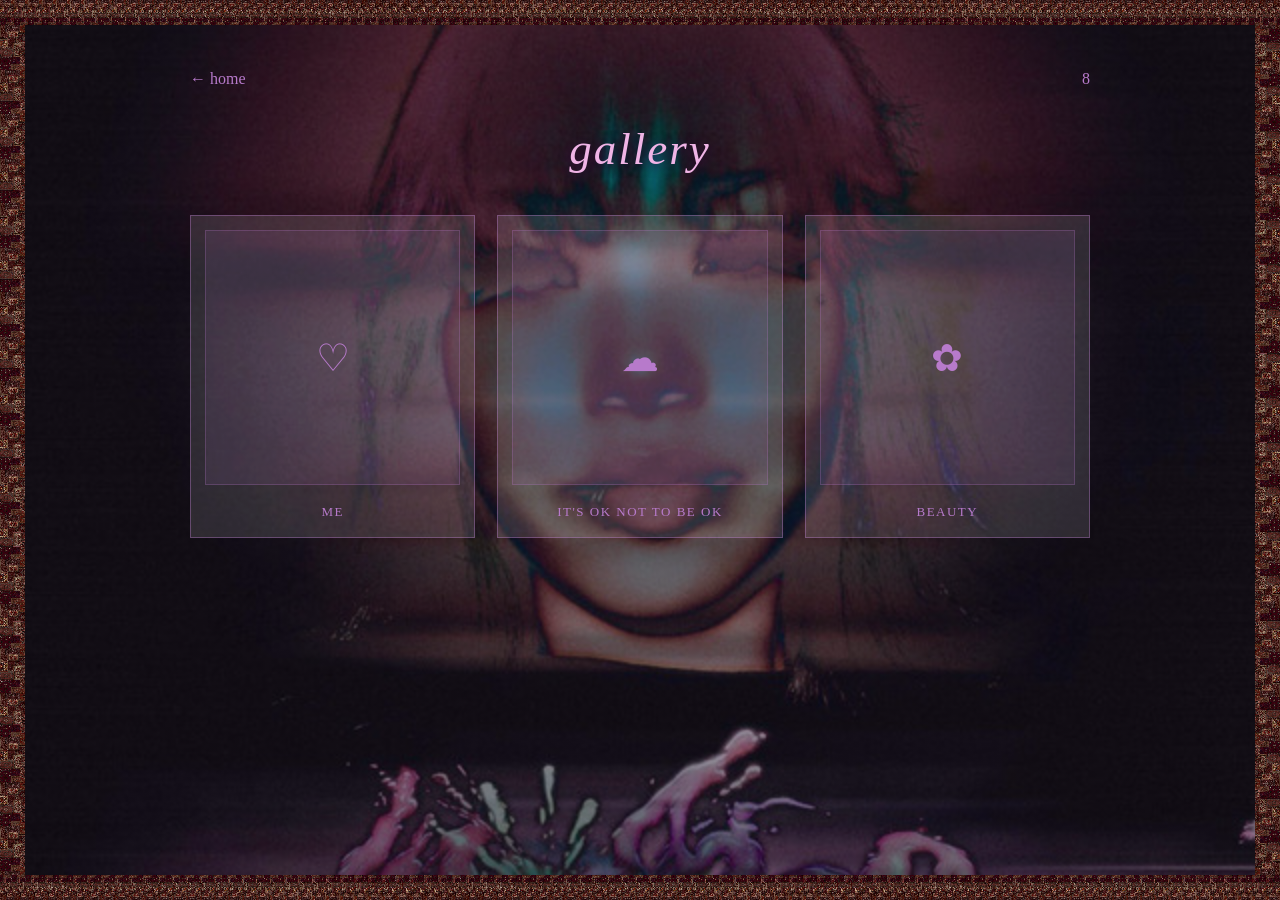
==== commit 34c9a41a: "Update gallery.html" ====
--- a/gallery.html
+++ b/gallery.html
@@ -59,12 +59,12 @@
             border: 1px solid rgba(183, 122, 203, 0.4);
             background: rgba(255, 255, 255, 0.12);
             color: inherit;
-            text-decoration: none;
             cursor: pointer;
             padding: 14px;
             text-align: center;
             transition: transform 0.2s ease, opacity 0.2s ease;
             min-width: 0;
+            font: inherit;
         }
 
         .album-card:hover {
@@ -81,12 +81,6 @@
             border: 1px solid rgba(183, 122, 203, 0.25);
             margin-bottom: 16px;
             font-size: 38px;
-        }
-
-        .album-cover img {
-            width: 100%;
-            height: 100%;
-            object-fit: cover;
         }
 
         .album-title {
@@ -249,23 +243,17 @@
             <div class="album-grid">
 
                 <button class="album-card" type="button" data-album="me">
-                    <div class="album-cover">
-                        <span>♡</span>
-                    </div>
+                    <div class="album-cover"><span>♡</span></div>
                     <div class="album-title">ME</div>
                 </button>
 
                 <button class="album-card" type="button" data-album="itsok">
-                    <div class="album-cover">
-                        <span>☁</span>
-                    </div>
+                    <div class="album-cover"><span>☁</span></div>
                     <div class="album-title">IT'S OK NOT TO BE OK</div>
                 </button>
 
                 <button class="album-card" type="button" data-album="beauty">
-                    <div class="album-cover">
-                        <span>✿</span>
-                    </div>
+                    <div class="album-cover"><span>✿</span></div>
                     <div class="album-title">BEAUTY</div>
                 </button>
 
@@ -284,7 +272,7 @@
 
             <h1 id="albumHeading" class="album-view-heading"></h1>
 
-            <!-- MUSIC CONTROLS: NO TRACK NAMES OR PREVIOUS BUTTON -->
+            <!-- MUSIC: COUNTER AND NEXT BUTTON ONLY -->
             <div id="albumMusicControls" class="album-controls" hidden>
                 <span id="songCounter" class="song-counter">1 / 12</span>
                 <button id="nextSong" class="next-song" type="button">
@@ -305,10 +293,9 @@
     </div>
 
     <script>
-        // --------------------------------------------------
+        // ================================================
         // BACKGROUND MUSIC
-        // Uses the same saved position as index.html.
-        // --------------------------------------------------
+        // ================================================
 
         const musicKey = "birthdayBackgroundMusicTime";
         const backgroundMusic = new Audio("background.mp3");
@@ -356,7 +343,10 @@
             backgroundMusic.load();
         }
 
-        backgroundMusic.addEventListener("timeupdate", saveBackgroundPosition);
+        backgroundMusic.addEventListener(
+            "timeupdate",
+            saveBackgroundPosition
+        );
 
         window.addEventListener("pagehide", saveBackgroundPosition);
 
@@ -365,9 +355,9 @@
             backgroundMusic.pause();
         }
 
-        // --------------------------------------------------
-        // ALBUMS AND PLAYLISTS
-        // --------------------------------------------------
+        // ================================================
+        // ALBUM DATA
+        // ================================================
 
         const albums = {
             me: {
@@ -413,30 +403,79 @@
 
             itsok: {
                 title: "IT'S OK NOT TO BE OK",
-                photos: [],
-                playlist: []
+
+                photos: [
+                    { src: "itsok1.jpg", note: "(note here)" },
+                    { src: "itsok2.jpg", note: "(note here)" },
+                    { src: "itsok3.jpg", note: "(note here)" },
+                    { src: "itsok4.jpg", note: "(note here)" },
+                    { src: "itsok5.jpg", note: "(note here)" },
+                    { src: "itsok6.jpg", note: "(note here)" },
+                    { src: "itsok7.jpg", note: "(note here)" },
+                    { src: "itsok8.jpg", note: "(note here)" },
+                    { src: "itsok9.jpg", note: "(note here)" },
+                    { src: "itsok10.jpg", note: "(note here)" },
+                    { src: "itsok11.jpg", note: "(note here)" }
+                ],
+
+                playlist: [
+                    "The Smashing Pumpkins - Luna [NIGHTCORE].mp3",
+                    "MCR - Helena.mp3",
+                    "MCR - Its Not a Fashion Statement Its a Deathwish.mp3",
+                    "MCR - Im Not Okay I Promise.mp3",
+                    "Shoebox Memories By Better Luck next time.mp3",
+                    "MCR - Drowning Lessons.mp3"
+                ]
             },
 
             beauty: {
                 title: "BEAUTY",
-                photos: [],
-                playlist: []
+
+                photos: [
+                    { src: "beauty1.jpg", note: "(note here)" },
+                    { src: "beauty2.jpg", note: "(note here)" },
+                    { src: "beauty3.jpg", note: "(note here)" },
+                    { src: "beauty4.jpg", note: "(note here)" },
+                    { src: "beauty5.jpg", note: "(note here)" },
+                    { src: "beauty6.jpg", note: "(note here)" },
+                    { src: "beauty7.jpg", note: "(note here)" },
+                    { src: "beauty8.jpg", note: "(note here)" },
+                    { src: "beauty9.jpg", note: "(note here)" },
+                    { src: "beauty10.jpg", note: "(note here)" },
+                    { src: "beauty11.jpg", note: "(note here)" },
+                    { src: "beauty12.jpg", note: "(note here)" },
+                    { src: "beauty13.jpg", note: "(note here)" },
+                    { src: "beauty14.jpg", note: "(note here)" },
+                    { src: "beauty15.jpg", note: "(note here)" },
+                    { src: "beauty16.jpg", note: "(note here)" },
+                    { src: "beauty17.jpg", note: "(note here)" }
+                ],
+
+                playlist: [
+                    "Aphex Twin - Iz Us [NIGHTCORE].mp3",
+                    "slow sedation - neptune (sped up).mp3",
+                    "doraemon shield.mp3"
+                ]
             }
         };
+
+        // ================================================
+        // ALBUM RENDERING AND PLAYBACK
+        // ================================================
 
         const albumHub = document.getElementById("albumHub");
         const albumView = document.getElementById("albumView");
         const albumHeading = document.getElementById("albumHeading");
         const diaryContainer = document.getElementById("diaryContainer");
-        const albumMusicControls = document.getElementById("albumMusicControls");
+        const albumMusicControls =
+            document.getElementById("albumMusicControls");
         const songCounter = document.getElementById("songCounter");
         const nextSongButton = document.getElementById("nextSong");
 
         let currentAlbum = null;
         let currentTrackIndex = 0;
-        let albumMusic = new Audio();
-        let albumMusicActive = false;
-
+
+        const albumMusic = new Audio();
         albumMusic.preload = "auto";
 
         function updateSongCounter() {
@@ -458,7 +497,6 @@
                 return;
             }
 
-            albumMusicActive = true;
             albumMusic.src = playlist[currentTrackIndex];
             albumMusic.load();
 
@@ -466,7 +504,7 @@
             albumMusicControls.hidden = false;
 
             albumMusic.play().catch(() => {
-                // If playback is blocked, the next button can retry.
+                // A click on "next" can retry if playback is blocked.
             });
         }
 
@@ -475,12 +513,13 @@
 
             if (!playlist.length) return;
 
-            currentTrackIndex = (currentTrackIndex + 1) % playlist.length;
+            currentTrackIndex =
+                (currentTrackIndex + 1) % playlist.length;
+
             playCurrentTrack();
         }
 
         albumMusic.addEventListener("ended", nextTrack);
-
         nextSongButton.addEventListener("click", nextTrack);
 
         function renderAlbum(key) {
@@ -491,7 +530,8 @@
             if (!album.photos.length) {
                 const emptyMessage = document.createElement("p");
                 emptyMessage.className = "empty-album";
-                emptyMessage.textContent = "photos and notes coming soon ♡";
+                emptyMessage.textContent =
+                    "photos and notes coming soon ♡";
                 diaryContainer.appendChild(emptyMessage);
                 return;
             }
@@ -516,6 +556,7 @@
 
                 entry.appendChild(image);
                 entry.appendChild(note);
+
                 diaryContainer.appendChild(entry);
             });
         }
@@ -532,15 +573,7 @@
             albumHeading.textContent = albums[key].title;
 
             renderAlbum(key);
-
-            if (albums[key].playlist.length) {
-                playCurrentTrack();
-            } else {
-                albumMusicActive = false;
-                albumMusic.pause();
-                albumMusic.removeAttribute("src");
-                albumMusicControls.hidden = true;
-            }
+            playCurrentTrack();
 
             window.scrollTo(0, 0);
         }
@@ -551,7 +584,6 @@
             albumMusic.pause();
             albumMusic.removeAttribute("src");
             albumMusic.load();
-            albumMusicActive = false;
 
             currentAlbum = null;
 
@@ -574,11 +606,10 @@
             returnToHub
         );
 
-        // --------------------------------------------------
+        // ================================================
         // PHOTO LIGHTBOX
-        // Click the photo to open; click outside or press
-        // Escape to close.
-        // --------------------------------------------------
+        // Click a photo to zoom; click outside or Escape to close.
+        // ================================================
 
         const photoLightbox = document.getElementById("photoLightbox");
         const lightboxImage = document.getElementById("lightboxImage");
@@ -596,7 +627,10 @@
         }
 
         photoLightbox.addEventListener("click", (event) => {
-            if (event.target === photoLightbox || event.target === lightboxImage) {
+            if (
+                event.target === photoLightbox ||
+                event.target === lightboxImage
+            ) {
                 closeLightbox();
             }
         });
@@ -607,21 +641,22 @@
             }
         });
 
-        // --------------------------------------------------
-        // NAVIGATION
-        // --------------------------------------------------
-
-        document.getElementById("homeLink").addEventListener("click", () => {
-            saveBackgroundPosition();
-        });
-
-        document.getElementById("albumHomeLink").addEventListener("click", () => {
-            saveBackgroundPosition();
-        });
-
-        // Start the background track when the gallery hub opens.
+        // ================================================
+        // HOME NAVIGATION
+        // ================================================
+
+        document.getElementById("homeLink").addEventListener(
+            "click",
+            saveBackgroundPosition
+        );
+
+        document.getElementById("albumHomeLink").addEventListener(
+            "click",
+            saveBackgroundPosition
+        );
+
+        // Start the background track when the gallery loads.
         startBackgroundMusic();
-
     </script>
 
 </body>
